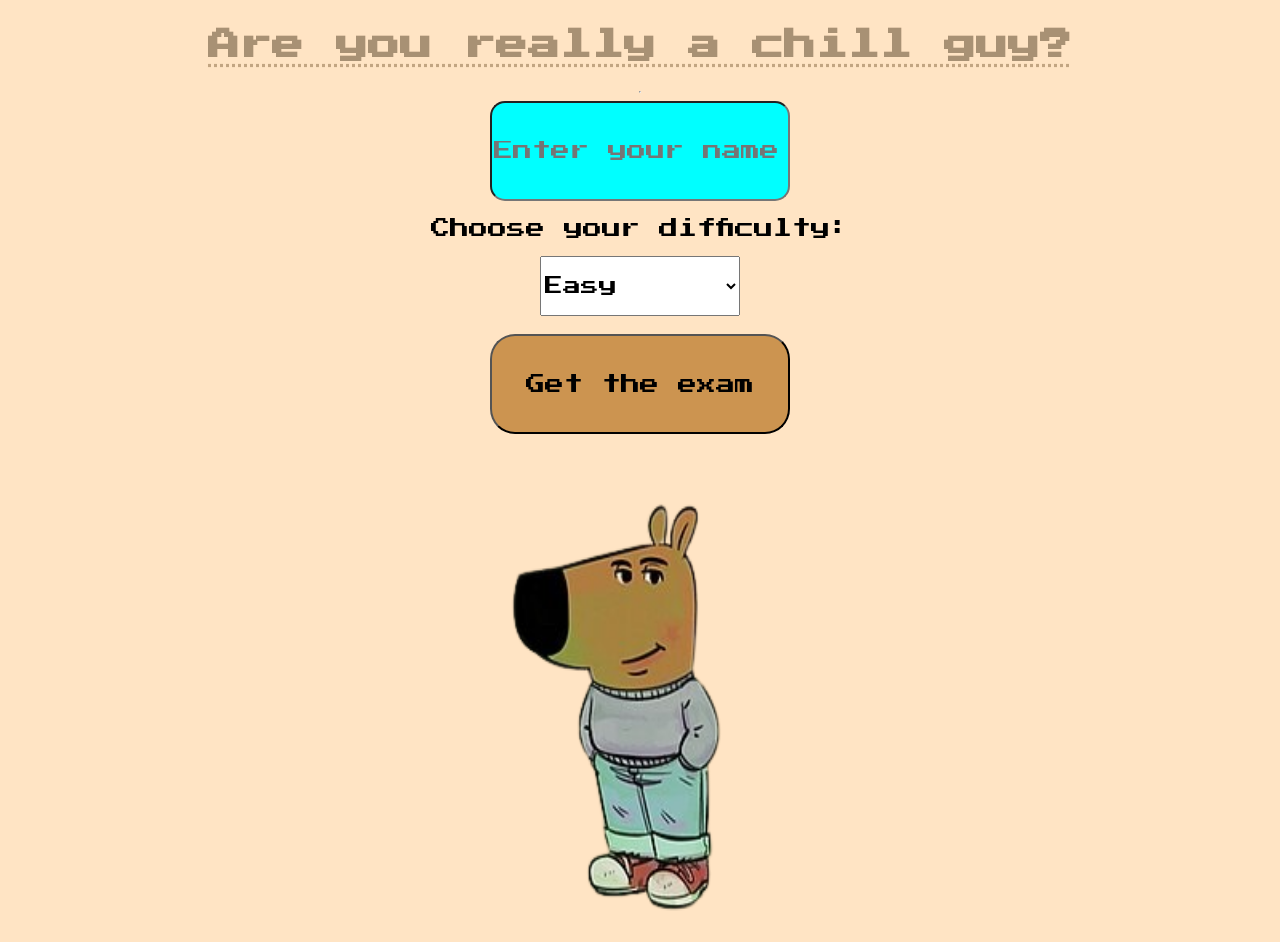
==== index.html @ 6cc921a3 "76yưui added 6 new files" ====
<html> 
<head>


<title>css learning</title>
<link rel="stylesheet" href="style.css">
<link href="https://fonts.googleapis.com/css2?family=Press+Start+2P&display=swap" rel="stylesheet">
</head>


<body>
<div class="container">
<h1 id="h1">Are you really a chill guy?</h1>
<hr id="hr1">
<div >
<input type="text" name="" id="input1" placeholder="Enter your name">
</div>
<br>
<label for=""; id="label1">Choose your difficulty:</label>
<br>
<select name="" id="selection1">
<option value="1">Easy</option>
<option value="2">Medium</option>
<option value="3">Hard</option>
<option value="4">Impossible</option>
</select>
<br>
<div>
<a href="theexam.html">
<button id="button1"; class="btn"; onclick="">Get the exam</button>
</a>
</div>
<div>
<a href="chillguystanding.html"; target="_self">
<img src="chill guy.png" alt=""; height="500px"; width="400px">
</a>

</div>
</body>

<script>

</script>


</html>
---- style.css ----
body{
    background-color: bisque;
}
#h1{color:rgb(168, 145, 116); font-family:"press start 2P", "consolas", "sans-serif"; font-weight:bold; text-decoration:rgb(194, 165, 130) dotted underline;}
#input1{background-color: cyan; border-radius: 15px; width: 300px; height: 100px; font-family:"press start 2P"; font-size: larger;}
#button1{background-color: rgb(204, 148, 80); width: 300px;height: 100px ; font-family: "press start 2p"; font-size: larger; border-radius: 25px; }
.btn {
    transition:
        transform 0.2s ease,
        box-shadow 0.2s ease;
    will-change: transform;
}

.btn:hover {
    transform: scale(1.08);
}
.container{
    display: flex ;
    flex-direction: column;
    align-items: center;
    
}
#label1{
    font-family: "press start 2p"; font-size: larger;
}
#selection1{
height: 60px; width: 200px; font-size: large; font-family: "press start 2p";


}
#button2{background-color: rgb(204, 148, 80); width: 300px;height: 100px ; font-family: "consolas"; font-size: 50px; border-radius: 25px; }
#h1-2{color:rgb(168, 145, 116); font-family:"press start 2P", "consolas", "sans-serif"; font-weight:bold; text-decoration:rgb(194, 165, 130) dotted underline; font-size: 50px; }
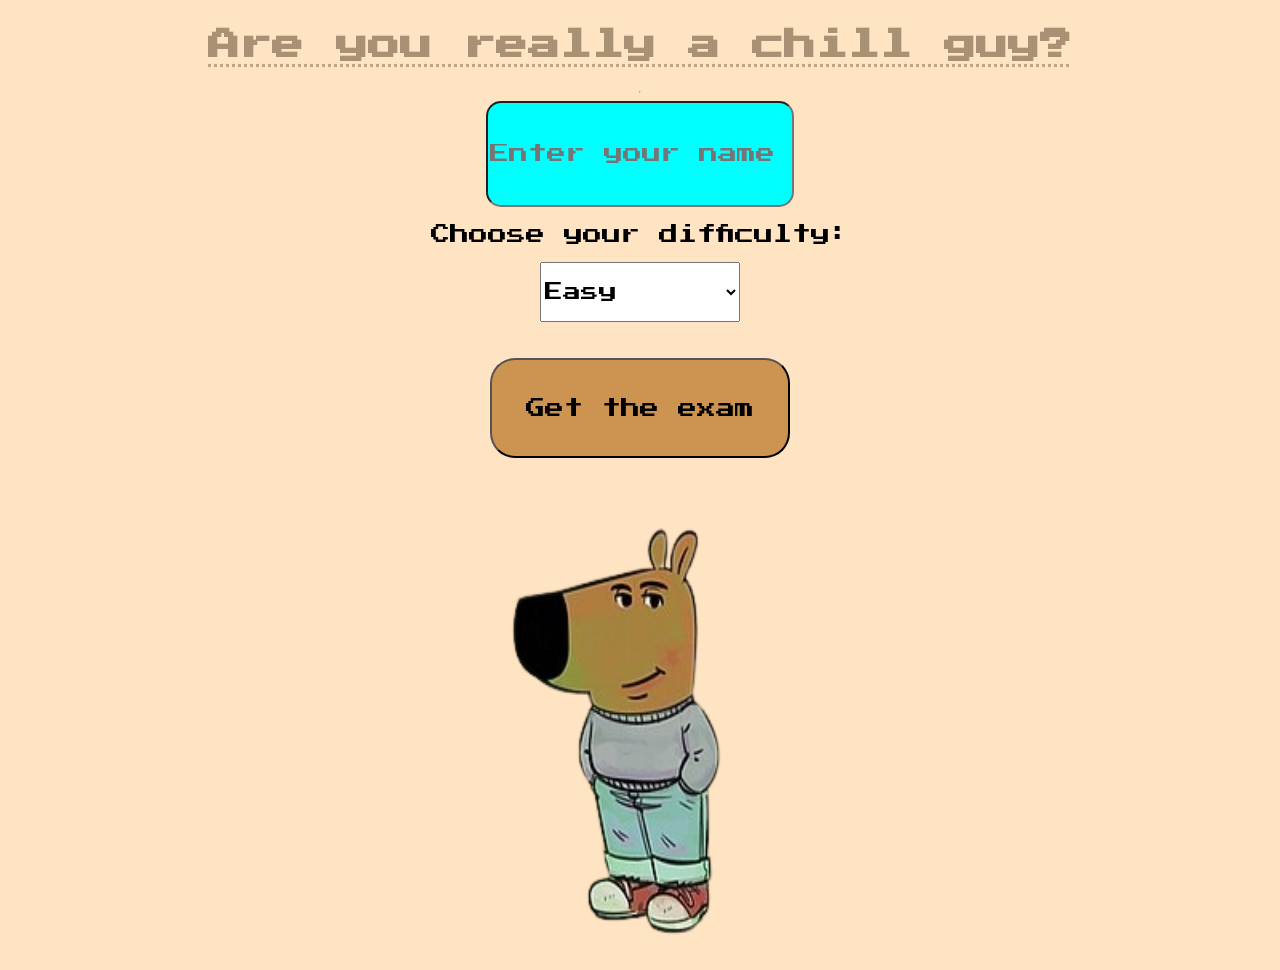
==== commit b11438ff: "updated" ====
--- a/index.html
+++ b/index.html
@@ -1,46 +1,96 @@
-<html> 
+
+<!DOCTYPE html>
+<html>
+
 <head>
+    <title>Chill Guy Testing</title>
 
+    <link rel="stylesheet" href="style.css">
 
-<title>css learning</title>
-<link rel="stylesheet" href="style.css">
-<link href="https://fonts.googleapis.com/css2?family=Press+Start+2P&display=swap" rel="stylesheet">
+    <link href="https://fonts.googleapis.com/css2?family=Press+Start+2P&display=swap" rel="stylesheet">
 </head>
 
 
 <body>
+
 <div class="container">
-<h1 id="h1">Are you really a chill guy?</h1>
-<hr id="hr1">
-<div >
-<input type="text" name="" id="input1" placeholder="Enter your name">
-</div>
-<br>
-<label for=""; id="label1">Choose your difficulty:</label>
-<br>
-<select name="" id="selection1">
-<option value="1">Easy</option>
-<option value="2">Medium</option>
-<option value="3">Hard</option>
-<option value="4">Impossible</option>
-</select>
-<br>
-<div>
-<a href="theexam.html">
-<button id="button1"; class="btn"; onclick="">Get the exam</button>
-</a>
-</div>
-<div>
-<a href="chillguystanding.html"; target="_self">
-<img src="chill guy.png" alt=""; height="500px"; width="400px">
-</a>
+
+    <h1 id="h1">Are you really a chill guy?</h1>
+
+    <hr id="hr1">
+
+
+    <div>
+        <input 
+            type="text" 
+            id="input1" 
+            placeholder="Enter your name">
+    </div>
+
+
+    <br>
+
+
+    <label id="label1">
+        Choose your difficulty:
+    </label>
+
+
+    <br>
+
+
+    <select id="selection1">
+
+        <option value="1">Easy</option>
+
+        <option value="2">Medium</option>
+
+        <option value="3">Hard</option>
+
+        <option value="4">Impossible</option>
+
+    </select>
+
+
+    <br><br>
+
+
+    <div>
+<button 
+    id="button1" 
+    class="btn"
+    onclick="selectcheck()">
+
+    Get the exam
+
+</button>
+    </div>
+
+
+
+    <div>
+
+        <a href="chillguystanding.html">
+
+            <img 
+                src="chill guy.png" 
+                alt="Chill Guy"
+                height="500px"
+                width="400px">
+
+        </a>
+
+    </div>
+
 
 </div>
+
+
+
+<script src="script.js"></script>
+
+
 </body>
 
-<script>
+</html>
 
-</script>
-
-
-</html>
--- a/style.css
+++ b/style.css
@@ -28,5 +28,154 @@
 
 
 }
-#button2{background-color: rgb(204, 148, 80); width: 300px;height: 100px ; font-family: "consolas"; font-size: 50px; border-radius: 25px; }
-#h1-2{color:rgb(168, 145, 116); font-family:"press start 2P", "consolas", "sans-serif"; font-weight:bold; text-decoration:rgb(194, 165, 130) dotted underline; font-size: 50px; }+#button2{background-color: rgb(204, 148, 80); width: 300px;height: 100px ; font-family: "press start 2p"; font-size: 50px; border-radius: 25px; }
+#h1-2{font-family: "press start 2p"; color: rgb(190, 156, 115); text-decoration:rgb(194, 165, 130) dotted underline;}
+
+
+.answer{
+
+width:400px;
+height:70px;
+
+margin:10px;
+
+font-family:"Press Start 2P";
+
+font-size:18px;
+
+border-radius:20px;
+
+cursor:pointer;
+
+
+transition:
+background-color 0.3s ease,
+transform 0.2s ease;
+
+
+}
+
+
+
+.answer:hover{
+
+transform:scale(1.05);
+
+}
+
+
+
+.correct{
+
+background-color:#35d04b;
+
+color:white;
+
+}
+
+
+
+.wrong{
+
+background-color:#ff3333;
+
+color:white;
+
+}
+
+
+
+.answer:disabled{
+
+cursor:not-allowed;
+
+}
+.h1{
+    font-family: "press start 2p","consolas";
+}
+#question{font-family:"press start 2p";}
+#score{font-family:"press start 2p";}
+#exitbtn{background-color: #ff3333; color: white; font-family: "press start 2p"; font-size: x-large; height: 100px; width: 200px; border-radius: 35px;}
+/* INPUT ERROR EFFECT */
+
+
+.errorInput::placeholder{
+
+color:red;
+
+}
+
+
+
+.errorInput{
+
+animation: shake 0.5s;
+
+border:3px solid red;
+
+}
+
+
+
+@keyframes shake{
+
+
+0%{
+transform:translateX(0);
+}
+
+
+20%{
+transform:translateX(-15px);
+}
+
+
+40%{
+transform:translateX(15px);
+}
+
+
+60%{
+transform:translateX(-15px);
+}
+
+
+80%{
+transform:translateX(15px);
+}
+
+
+100%{
+transform:translateX(0);
+}
+
+
+}
+/* ================= TIMER SYSTEM STYLES ================= */
+#timer-container {
+    width: 80%;
+    max-width: 600px;
+    margin: 15px auto;
+    text-align: center;
+}
+
+#timer-text {
+    font-size: 1.1rem;
+    font-weight: bold;
+    margin-bottom: 6px;
+}
+
+.timer-bg {
+    width: 100%;
+    height: 16px;
+    background-color: #e0e0e0;
+    border-radius: 8px;
+    overflow: hidden;
+}
+
+#timer-bar {
+    width: 100%;
+    height: 100%;
+    background-color: #4caf50;
+    transition: width 0.1s linear;
+}
